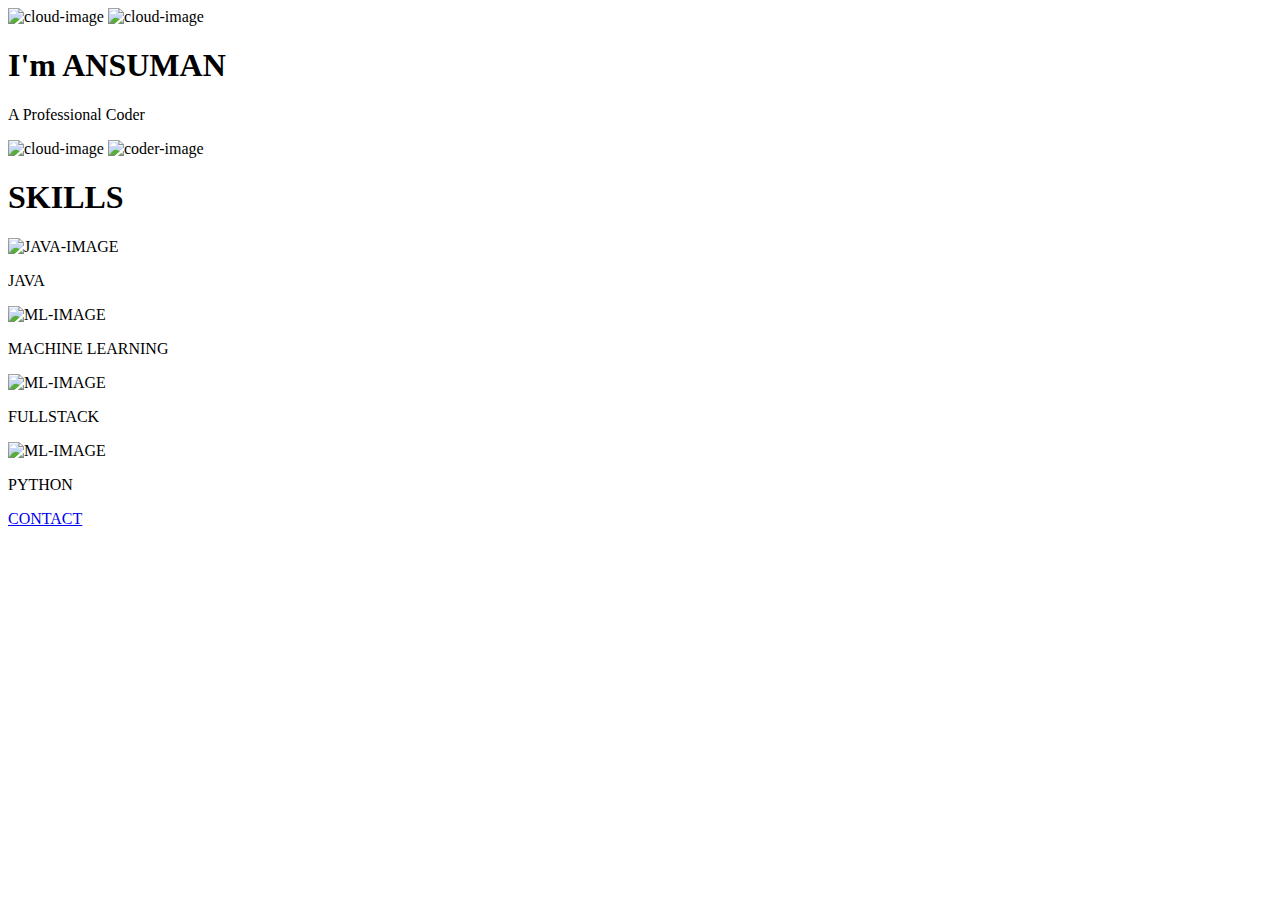
==== index.html @ ad7d9cb7 "Add files via upload" ====
<!DOCTYPE html>
<html lang="en" dir="ltr">

<head>
  <meta charset="utf-8">
  <title>ANSUMAN SAHOO</title>

  <link rel="stylesheet" href="C:\Users\KIIT\Desktop\WEB DEVELOPMENT\CSS\ANSUMAN.css">
   <link rel="shortcut icon" href="C:\Users\KIIT\Desktop\WEB DEVELOPMENT\CSS\A.jpg" type="image/x-icon">
</head>

<body>

  <div class="TOP">


    <img class="cloud-0 cloud-00" src="C:\Users\KIIT\Desktop\WEB DEVELOPMENT\CSS\cloud-computing.png" alt="cloud-image">

    <img class="cloud-1" src="C:\Users\KIIT\Desktop\WEB DEVELOPMENT\CSS\cloud-computing.png" alt="cloud-image">

    <h1>I'm ANSUMAN</h1>
    <p>A Professional Coder</p>

    <img class="cloud-2" src="C:\Users\KIIT\Desktop\WEB DEVELOPMENT\CSS\cloud-computing.png" alt="cloud-image">
    <img class="programer" src="C:\Users\KIIT\Desktop\WEB DEVELOPMENT\CSS\programer.png" alt="coder-image">


  </div>


  <div class="SKILLS">

    <h1>SKILLS</h1>

  </div>

  <div class="JAVA">

    <img class="LIMAGE" src="C:\Users\KIIT\Desktop\WEB DEVELOPMENT\CSS\java.png" alt="JAVA-IMAGE">

    <p class="PARA">JAVA</p>

  </div>

  <div class="ML">

    <img class="RIMAGE" src="C:\Users\KIIT\Desktop\WEB DEVELOPMENT\CSS\ML.png" alt="ML-IMAGE">

    <p class="PARA">MACHINE LEARNING</p>

  </div>

  <div class="FULLSTACK">

    <img class="LIMAGE" src="C:\Users\KIIT\Desktop\WEB DEVELOPMENT\CSS\Full-Stack-Developer.jpg" alt="ML-IMAGE">

    <p class="PARA">FULLSTACK</p>

  </div>


  <div class="PYTHON"">

      <img class="RIMAGE" src="C:\Users\KIIT\Desktop\WEB DEVELOPMENT\CSS\python.png" alt="ML-IMAGE">

      <p class="PARA" class="PYTHON">PYTHON</p>

  </div>

  <div class="footer">
    <a href="C:\Users\KIIT\Desktop\WEB DEVELOPMENT\HTML CODE\CONTACTDETAILS.html">CONTACT</a>
  </div>






</body>

</html>
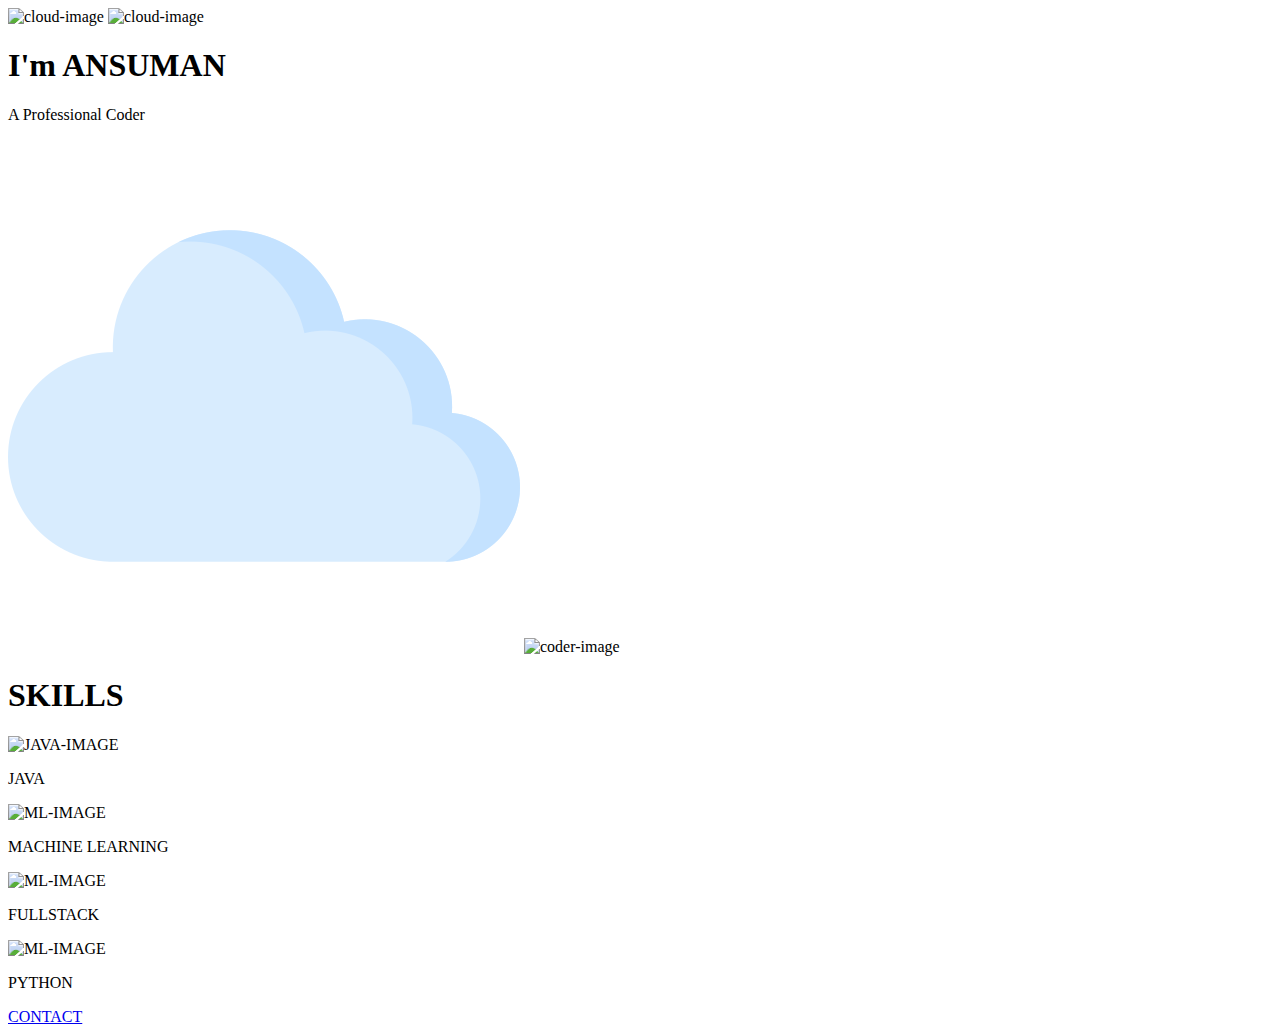
==== commit 83a2dece: "Update index.html" ====
--- a/index.html
+++ b/index.html
@@ -21,7 +21,7 @@
     <h1>I'm ANSUMAN</h1>
     <p>A Professional Coder</p>
 
-    <img class="cloud-2" src="C:\Users\KIIT\Desktop\WEB DEVELOPMENT\CSS\cloud-computing.png" alt="cloud-image">
+    <img class="cloud-2" src="cloud-computing.png" alt="cloud-image">
     <img class="programer" src="C:\Users\KIIT\Desktop\WEB DEVELOPMENT\CSS\programer.png" alt="coder-image">
 
 
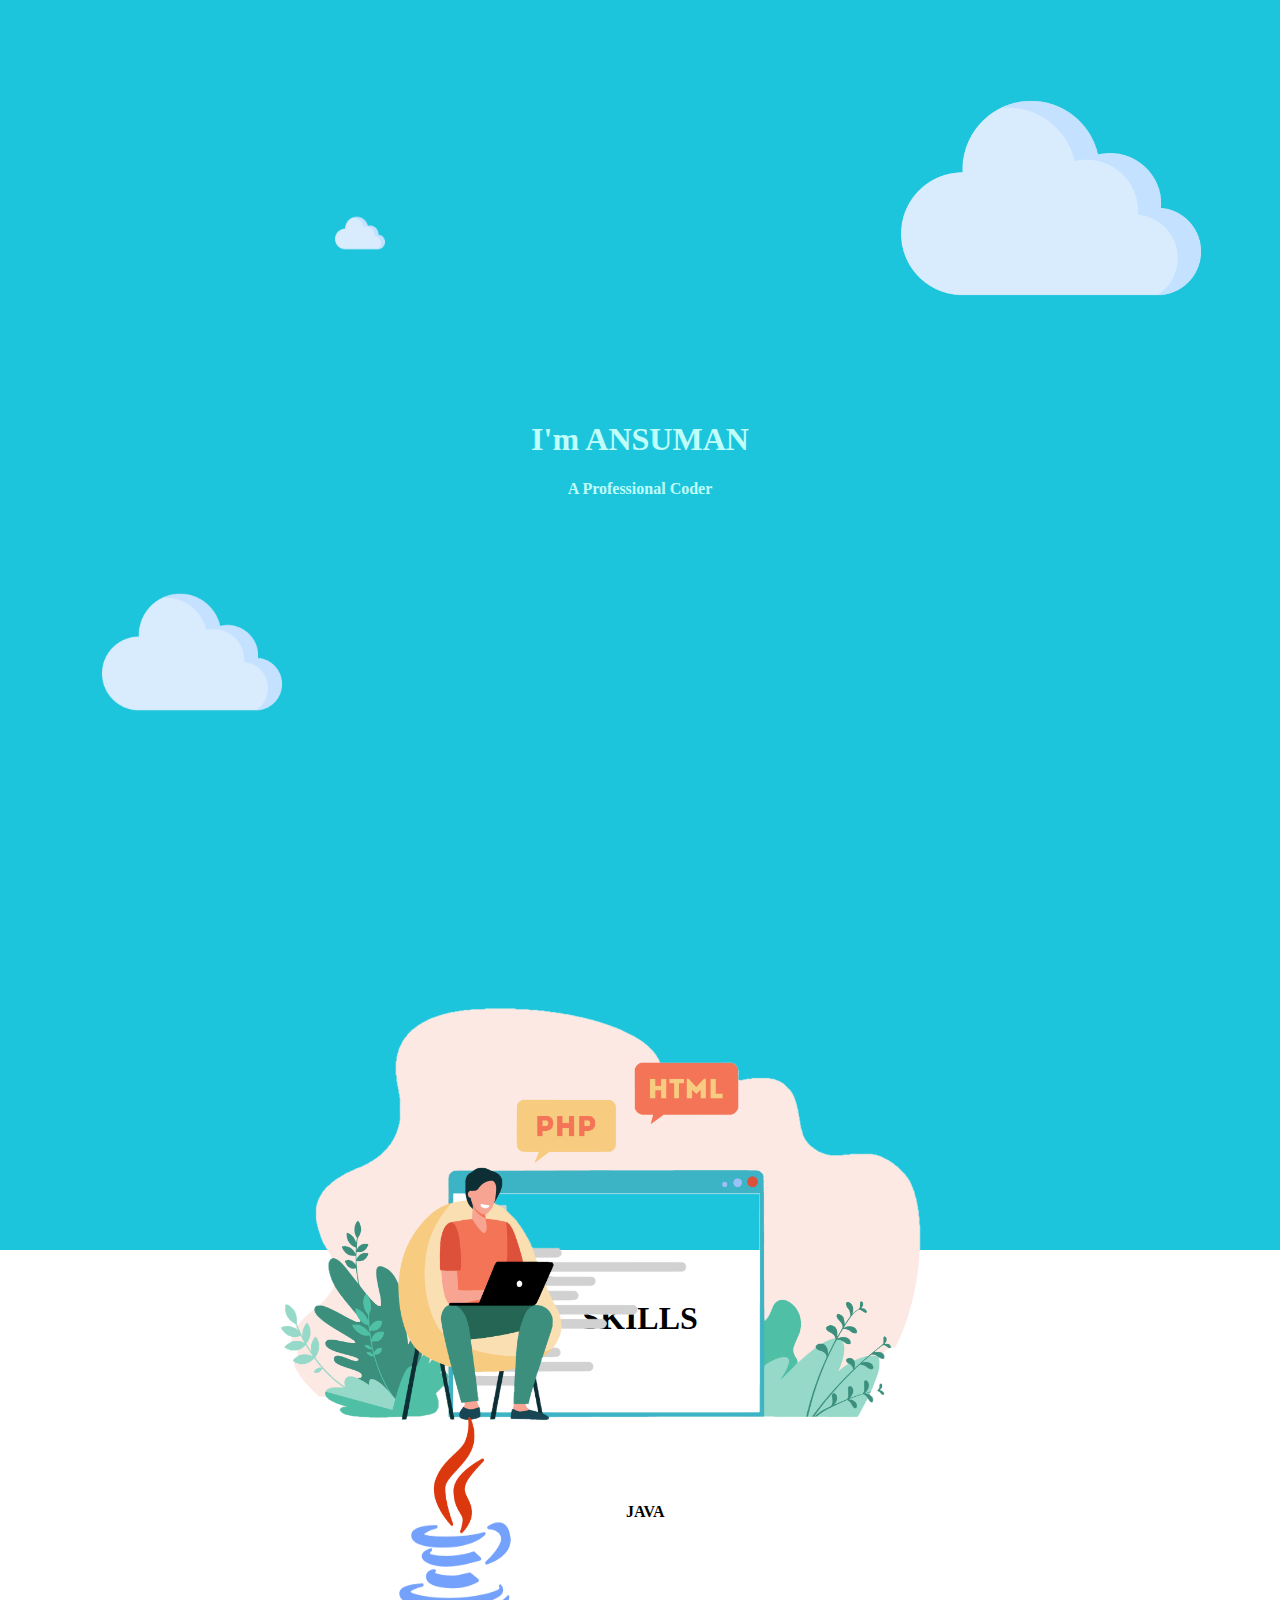
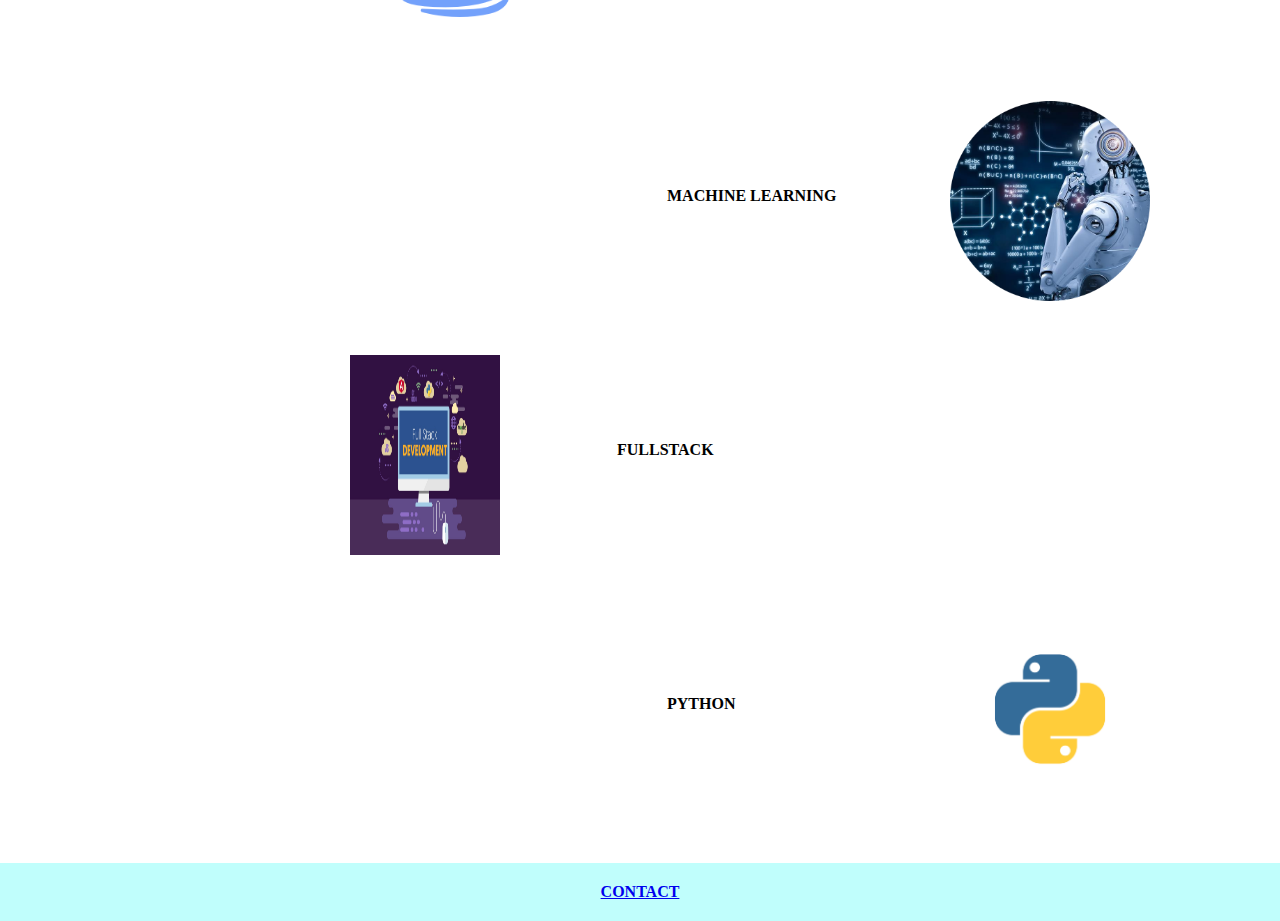
==== commit 5febab7f: "Update index.html" ====
--- a/index.html
+++ b/index.html
@@ -5,8 +5,8 @@
   <meta charset="utf-8">
   <title>ANSUMAN SAHOO</title>
 
-  <link rel="stylesheet" href="C:\Users\KIIT\Desktop\WEB DEVELOPMENT\CSS\ANSUMAN.css">
-   <link rel="shortcut icon" href="C:\Users\KIIT\Desktop\WEB DEVELOPMENT\CSS\A.jpg" type="image/x-icon">
+  <link rel="stylesheet" href="ANSUMAN.css">
+   <link rel="shortcut icon" href="A.jpg" type="image/x-icon">
 </head>
 
 <body>
@@ -14,15 +14,15 @@
   <div class="TOP">
 
 
-    <img class="cloud-0 cloud-00" src="C:\Users\KIIT\Desktop\WEB DEVELOPMENT\CSS\cloud-computing.png" alt="cloud-image">
+    <img class="cloud-0 cloud-00" src="cloud-computing.png" alt="cloud-image">
 
-    <img class="cloud-1" src="C:\Users\KIIT\Desktop\WEB DEVELOPMENT\CSS\cloud-computing.png" alt="cloud-image">
+    <img class="cloud-1" src="cloud-computing.png" alt="cloud-image">
 
     <h1>I'm ANSUMAN</h1>
     <p>A Professional Coder</p>
 
     <img class="cloud-2" src="cloud-computing.png" alt="cloud-image">
-    <img class="programer" src="C:\Users\KIIT\Desktop\WEB DEVELOPMENT\CSS\programer.png" alt="coder-image">
+    <img class="programer" src="programer.png" alt="coder-image">
 
 
   </div>
@@ -36,7 +36,7 @@
 
   <div class="JAVA">
 
-    <img class="LIMAGE" src="C:\Users\KIIT\Desktop\WEB DEVELOPMENT\CSS\java.png" alt="JAVA-IMAGE">
+    <img class="LIMAGE" src="java.png" alt="JAVA-IMAGE">
 
     <p class="PARA">JAVA</p>
 
@@ -44,7 +44,7 @@
 
   <div class="ML">
 
-    <img class="RIMAGE" src="C:\Users\KIIT\Desktop\WEB DEVELOPMENT\CSS\ML.png" alt="ML-IMAGE">
+    <img class="RIMAGE" src="ML.png" alt="ML-IMAGE">
 
     <p class="PARA">MACHINE LEARNING</p>
 
@@ -52,7 +52,7 @@
 
   <div class="FULLSTACK">
 
-    <img class="LIMAGE" src="C:\Users\KIIT\Desktop\WEB DEVELOPMENT\CSS\Full-Stack-Developer.jpg" alt="ML-IMAGE">
+    <img class="LIMAGE" src="Full-Stack-Developer.jpg" alt="ML-IMAGE">
 
     <p class="PARA">FULLSTACK</p>
 
@@ -61,14 +61,14 @@
 
   <div class="PYTHON"">
 
-      <img class="RIMAGE" src="C:\Users\KIIT\Desktop\WEB DEVELOPMENT\CSS\python.png" alt="ML-IMAGE">
+      <img class="RIMAGE" src="python.png" alt="ML-IMAGE">
 
       <p class="PARA" class="PYTHON">PYTHON</p>
 
   </div>
 
   <div class="footer">
-    <a href="C:\Users\KIIT\Desktop\WEB DEVELOPMENT\HTML CODE\CONTACTDETAILS.html">CONTACT</a>
+    <a href="CONTACTDETAILS.html">CONTACT</a>
   </div>
 
 
--- a/ANSUMAN.css
+++ b/ANSUMAN.css
@@ -0,0 +1,98 @@
+body {
+  margin: 0;
+  font-weight: bold;
+}
+
+.TOP {
+  background-color: #1cc5dc;
+  color: #c0fefc;
+  text-align: center;
+  height: 1250px;
+}
+
+.cloud-0 {
+  position: relative;
+  right: 10%;
+  margin: 3rem 0;
+  height: 50px;
+}
+
+.cloud-00 {
+  position: relative;
+  top: -90px;
+}
+
+.cloud-1 {
+  position: relative;
+  left: 30%;
+  margin: 3rem 0;
+  height: 300px;
+}
+
+.cloud-2 {
+  position: relative;
+  right: 35%;
+  margin: 3rem 0;
+  height: 180px;
+}
+
+.programer {
+  height: 450px;
+  position: absolute;
+  right: 26%;
+  top: 110%;
+}
+
+.SKILLS {
+  margin: 50px;
+  text-align: center;
+}
+
+.LIMAGE {
+  height: 200px;
+  width: 150px;
+  position: relative;
+  left: 300px;
+}
+
+.RIMAGE {
+  height: 200px;
+  width: 200px;
+  position: relative;
+  left: 900px;
+}
+
+.PARA {
+  position: relative;
+  left: 35%;
+  bottom: 100px;
+  margin: 0;
+  display: inline-block;
+  height: auto;
+  width: auto;
+}
+
+.JAVA {
+  margin: 80px;
+}
+
+.ML {
+  margin: 50px;
+}
+
+.FULLSTACK {
+  margin: 50px;
+}
+
+.PYTHON {
+  margin: 50px;
+}
+
+.footer {
+  margin-top: 20px;
+  padding: 20px;
+  text-align: center;
+  background-color: #c0fefc;
+  height: auto;
+  width: auto;
+}